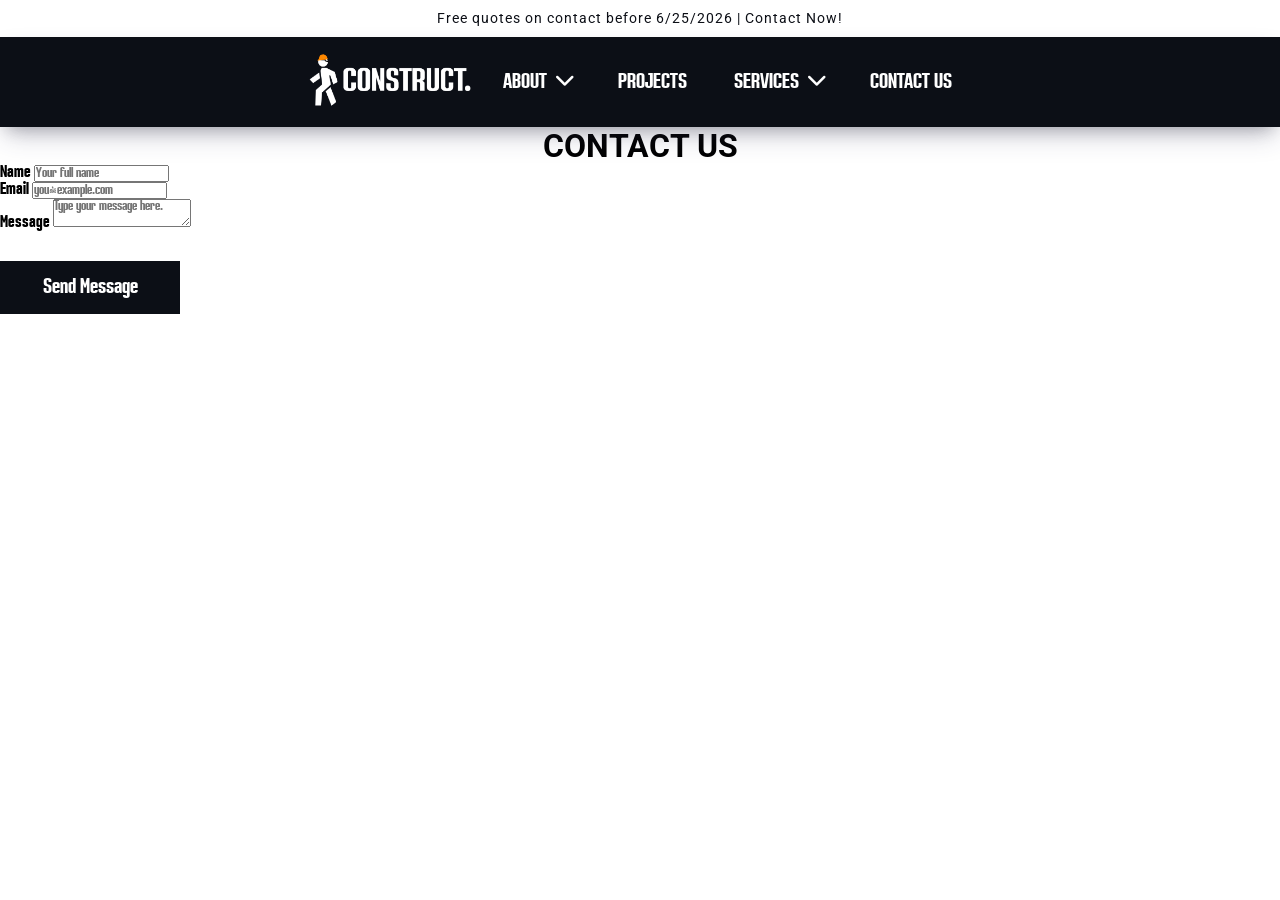
==== contact.html @ 003ff755 "Add files via upload" ====
<!DOCTYPE html>
<html lang="en">
<head>
    <meta charset="UTF-8">
    <link rel="icon" type="x-icon" href="textures/logo.png">
    <meta name="viewport" content="width=device-width, initial-scale=1.0">
    <title>Construct. | Engineering & Project Managing</title>
    <link rel="stylesheet" href="style.css">
    <link rel="stylesheet" href="https://cdnjs.cloudflare.com/ajax/libs/font-awesome/6.3.0/css/all.min.css">
<body>
    <a href="contact.html" class="announcement-bar">
        <p>Free quotes on contact before 6/25/2026 | Contact Now!</p>
    </a>
    <div class="nav-container">

        <div class="nav-logo">
            <a href="index.html"><img src="textures/FullLogo2.png" alt=""></a>
        </div>
        <i class="fa-solid fa-bars open-menu"></i>
        <div class="background"></div>

        <div class="nav-links-container">
           <i class="fa-solid fa-xmark close-menu"></i>
            
            <ul class="nav-links">
                <li class="nav-link-item dropdown-menu-branch">
                    <a href="#" data-toggle="dropdown-menu">ABOUT<i class="fa-solid fa-chevron-down"></i></a>
                
                    <ul class="dropdown-menu">
                        <li class="dropdown-menu-item"><a href="who-we-are.html">WHO WE ARE</a></li>
                        <li class="dropdown-menu-item"><a href="what-we-do.html">WHAT WE DO</a></li>
                    </ul>

                </li>
                <li class="nav-link-item"><a href="projects.html">PROJECTS</a></li>
                <li class="nav-link-item dropdown-menu-branch"><a href="#" data-toggle="dropdown-menu">SERVICES<i class="fa-solid fa-chevron-down"></i></a>
                
                    <ul class="dropdown-menu">
                        <li class="dropdown-menu-item"><a href="map.html">CONSTRUCTION</a></li>
                        <li class="dropdown-menu-item"><a href="model.html">DEMOLITION</a></li>
                        <li class="dropdown-menu-item"><a href="audio.html">RENOVATION</a></li>
                        <li class="dropdown-menu-item"><a href="texture.html">PLANNING</a></li>
                    </ul>
                </li>
                <li class="nav-link-item"><a href="contact.html">CONTACT US</a></li>
            </ul>
        </div>
    </div>

    <div class="contact-container">
        <h1>CONTACT US</h2>
        <form>
            <div class="form-group">
                <label for="name">Name</label>
                <input type="text" name="name" placeholder="Your full name" required>
            </div>
            <div class="form-group">
                <label for="email">Email</label>
                <input type="email" name="email" placeholder="you@example.com" required>
            </div>
            <div class="form-group">
                <label for="messag">Message</label>
                <textarea name="message" placeholder="Type your message here." required></textarea>
            </div>
            <button type="submit">Send Message</button>
        </form>
    </div>
    <script src="app.js"></script>
</body>
</html>
---- style.css ----
@import url('https://fonts.googleapis.com/css2?family=Roboto:ital,wght@0,100..900;1,100..900&display=swap');

@font-face {
    font-family: "Densa";
    src: url("fontspring-demo-densa_black-webfont.woff2") format("woff2"),
         url("fontspring-demo-densa_black-webfont.woff") format("woff");
    font-weight: black;
    font-style: normal;
    font-display: swap;
}

* {
    margin: 0;
    padding: 0;
    box-sizing: border-box;
    scroll-behavior: smooth;
    font-family: "Densa", "Roboto", sans-serif;
}

:root {
    --color-primary: #0c0f16;
    --color-secondary: #050609;
    --color-white: #fff;
    --color-white2: #cecece;
    --color-white3: #777777;
    --color-black-1: #0C0F16;
}

body {
    width: 100%;
    overflow-x: hidden;
}

.announcement-bar {
    display: block;
    width: 100%;
    background-color: var(--color-white);
    text-align: center;
    padding: 10px 16px;
    text-decoration: none;
    transition: 0.3s ease;
}

.announcement-bar:hover {
    background-color: var(--color-white2)
}

.announcement-bar p {
    color: var(--color-black-1);
    font-size: 14px;
    letter-spacing: 1px;
    font-family: "Roboto", sans-serif;
    display: inline-block;
}

.nav-container {
    width: 100%;
    height: 90px;
    box-shadow: rgba(50, 50, 93, 0.25) 0px 13px 27px -5px, rgba(0, 0, 0, 0.3) 0px 8px 16px -8px;
    display: flex;
    justify-content: center;
    gap: 0rem;
    background-color: var(--color-primary);
    align-items: center;
    padding: 0 2rem;
    position: sticky;
    top: 0;
    z-index: 999;
}

.nav-logo {
    width: 175px;
    padding: 1rem 0;
}

.nav-logo img {
    width: 100%;
    object-fit: cover;
    transition: 0.3s ease;
}

.nav-logo img:hover {
    color: var(--color-primary);
    background-color: var(--color-secondary);
}

.nav-links-container {
    display: flex;
    justify-content: center;
    padding: 16px 0;
}

.nav-links {
    list-style: none;
}

.nav-links > .nav-link-item {
    display: inline-block;
    margin: 2px;
    position: relative;
}

.nav-links > .nav-link-item > a {
    text-decoration: none;
    display: flex;
    padding: 16px 20px;
    color: var(--color-white);
    font-size: 20px;
    transition: 0.3s ease;
    align-items: center;
}

.nav-links > .nav-link-item:hover > a {
color: var(--color-white);
background-color: var(--color-secondary);
}

.nav-link-item > a > .fa-chevron-down {
    display: inline-block;
    height: 24px;
    width: 16px;
    margin-left: 8px;
    transition: 0.3s ease;
    pointer-events: none;
}

.nav-link-item:hover > a > .fa-chevron-down {
    transform: rotate(-180deg);
}

.nav-links > .nav-link-item > .dropdown-menu {
    width: 200px;
    position: absolute;
    top: 80%;
    left: 16px;
    overflow: hidden;
    background-color: var(--color-primary);
    transform: translateY(0);
    transition: 0.3s ease;
    visibility: hidden;
    opacity: 0;
    box-shadow: rgba(50, 50, 93, 0.25) 0px 13px 27px -5px, rgba(0, 0, 0, 0.3) 0px 8px 16px -8px;
}

.nav-links > .nav-link-item:hover > .dropdown-menu {
transform: translateY(8px);
visibility: visible;
opacity: 1;
}

.nav-links > .nav-link-item > .dropdown-menu > .dropdown-menu-item {
    list-style: none;
}

.nav-links > .nav-link-item > .dropdown-menu > .dropdown-menu-item > a {
    text-decoration: none;
    display: block;
    color: var(--color-white);
    font-size: 20px;
    transition: 0.3s ease;
    padding: 16px;
}

.nav-links > .nav-link-item > .dropdown-menu > .dropdown-menu-item > a:hover {
   color:  var(--color-white);
   background-color: var(--color-secondary);
}

/* hero section*/

h1, h2, p{
    font-family: "Roboto", sans-serif;
    display: flex;
    justify-content: center;
    align-items: center;
}

.hero-container {
    width: 100%;
    height: 100vh;
    padding: 0 8%;
    display: flex;
    justify-content: center;
    align-items: center;
}

.hero-content {
    display: flex;
    flex-direction: column;
    align-items: center;
    justify-content: center;
    text-align: center;
}

button {
    width: 180px;
    color: var(--color-white);
    font-size: 20px;
    padding: 16px 20px;
    background: var(--color-primary);
    border: 0;
    margin-top: 30px;
    cursor: pointer;
    transition: 0.3s ease;
}

button:hover {
   color:  var(--color-white);
   background-color: var(--color-secondary);
}

.nav-container .background {
    position: fixed;
    z-index: 998;
    background-color: #00000071;
    left: 0;
    top: 0;
    height: 100%;
    width: 100%;
    visibility: hidden; 
    opacity: 0;
    transition: 0.3s ease in;
}

.nav-container .background.active {
    visibility: visible;
    opacity: 1;
    transition: 0.3s ease out;
}

.nav-container .open-menu {
    display: none;
    font-size: 24px;
    margin-bottom: 5px;
    color: var(--color-white);
}

.nav-container .close-menu {
    display: none;
    font-size: 24px;
    margin-bottom: 5px;
    color: var(--color-white);
}

@media (max-width: 992px){
    body {
        max-width: 992px;
        overflow: hidden;
    }

    .nav-container {
        justify-content: space-between;
        padding: 0 3rem;
    }

    .nav-links-container {
        position: fixed;
        right: -400px;
        visibility: hidden;
        width: 400px;
        height: 100vh;
        top: 0;
        overflow-y: auto;
        background-color: var(--color-primary);
        z-index: 999;
        padding: 15px;
        transition: all 0.3s ease-in;
        display: block;
        flex: unset;
        justify-content: flex-start;
    }

    .nav-container .nav-links-container.open {
    visibility: visible;
    transition: all 0.3s ease-out;
    right: 0;
    }

    .nav-links-container > .nav-links > .nav-link-item {
    display: block;
    margin: 0;
    }

    .nav-links-container > .nav-links > .nav-link-item > a {
        color: var(--color-white);
        padding: 24px 16px;
        border-bottom: 1px solid #ffffff20;
        display: flex;
        justify-content: space-between;
    }

    .nav-link-item:hover > a > .fa-chevron-down {
        transform: rotate(0);
    }

    .nav-container > .nav-links-container > .nav-links > .dropdown-menu-branch.active > a .fa-chevron-down {
        transform: rotate(-180deg);
    }

    .nav-links > .nav-link-item > .dropdown-menu {
        width: 100%;
        position: relative;
        opacity: 1;
        visibility: visible;
        border-radius: 0;
        border-bottom: 1px solid #ffffff20;
        background-color: transparent;
        transform: translateY(0px);
        box-shadow: none;
        padding: 0px;
        left: auto;
        max-height: 0;
        overflow: hidden;
    }

    .nav-links > .nav-link-item:hover > .dropdown-menu {
        transform: translateY(0px);
     }

    .nav-links > .nav-link-item > .dropdown-menu > .dropdown-menu-item > a {
        color: var(--color-white2);
        border: none;
    }
    nav-links 
    > .nav-link-item 
    > .dropdown-menu 
    > .dropdown-menu-item
    > a:hover {
    color: var(--color-white);
    }

    .nav-logo {
        padding: 1.5rem 0;
    }

    .nav-container .open-menu {
        cursor: pointer;
        display: block;
    }
    .nav-container .close-menu {
        display: block;
        padding: 16px;
        cursor: pointer;
        width: fit-content;
    }
}
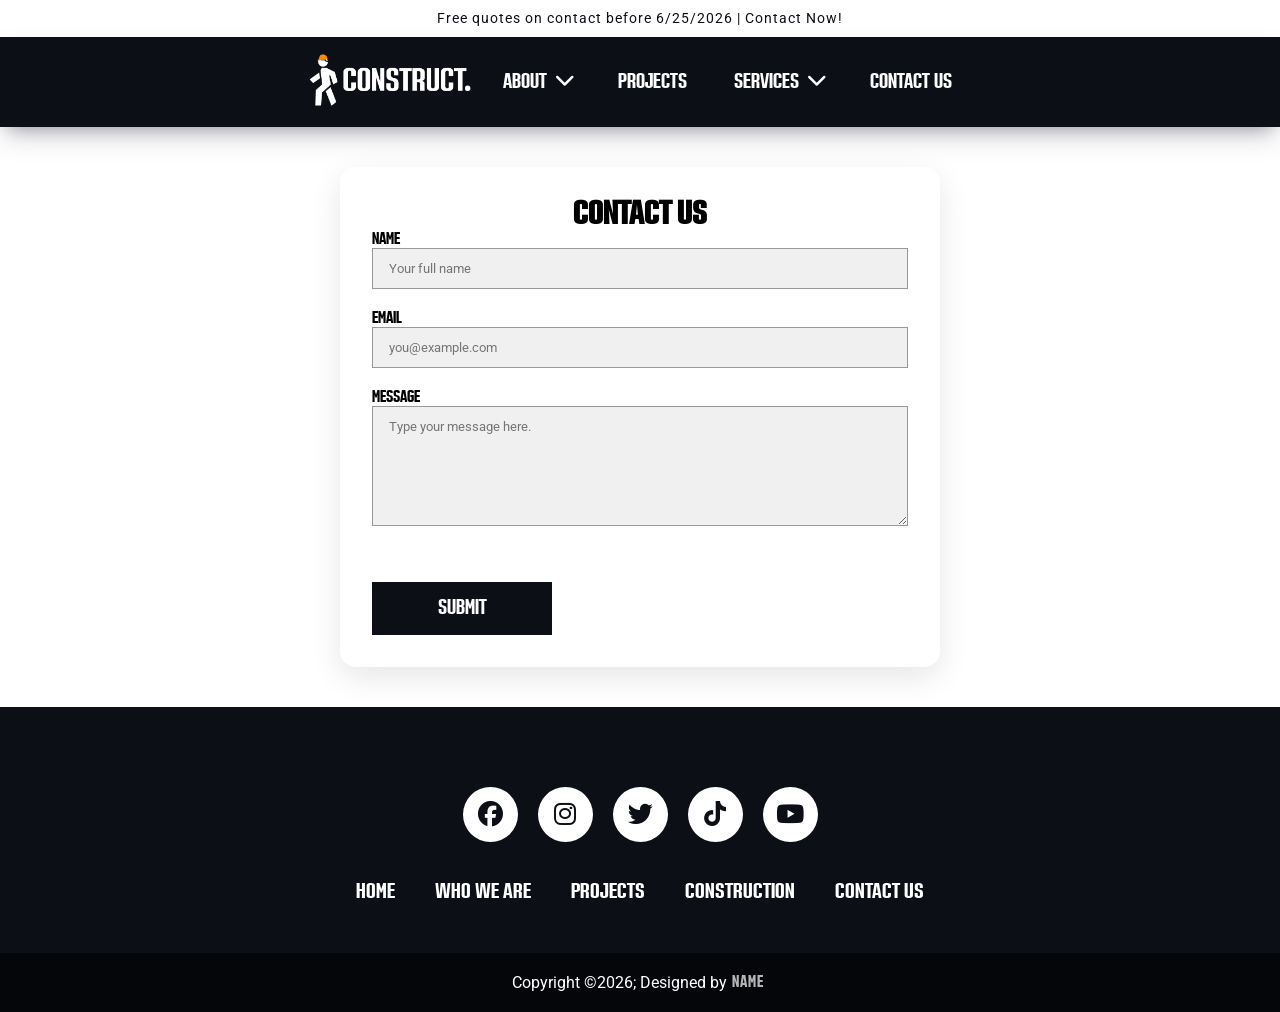
==== commit 8392ff8a: "Update contact.html" ====
--- a/contact.html
+++ b/contact.html
@@ -48,23 +48,51 @@
     </div>
 
     <div class="contact-container">
-        <h1>CONTACT US</h2>
+        <h1>CONTACT US</h1>
         <form>
             <div class="form-group">
-                <label for="name">Name</label>
+                <label for="name">NAME</label>
                 <input type="text" name="name" placeholder="Your full name" required>
             </div>
             <div class="form-group">
-                <label for="email">Email</label>
+                <label for="email">EMAIL</label>
                 <input type="email" name="email" placeholder="you@example.com" required>
             </div>
             <div class="form-group">
-                <label for="messag">Message</label>
+                <label for="messag">MESSAGE</label>
                 <textarea name="message" placeholder="Type your message here." required></textarea>
             </div>
-            <button type="submit">Send Message</button>
+            <button type="submit">SUBMIT</button>
         </form>
     </div>
+
+</div>
+    <footer>
+        <div class="footerContainer">
+        <div class="socialIcons">
+            <a href="https://facebook.com" target="_blank" rel="noopener noreferrer"><i class="fa-brands fa-facebook"></i></a>
+            <a href="https://instagram.com" target="_blank" rel="noopener noreferrer"><i class="fa-brands fa-instagram"></i></a>
+            <a href="https://x.com" target="_blank" rel="noopener noreferrer"><i class="fa-brands fa-twitter">‌</i></a>
+            <a href="https://tiktok.com" target="_blank" rel="noopener noreferrer"><i class="fa-brands fa-tiktok"></i></a>
+            <a href="https://youtube.com" target="_blank" rel="noopener noreferrer"><i class="fa-brands fa-youtube"></i></a>
+        </div>
+        <div class="footerNav">
+            <ul>
+                <li><a href="index.html">HOME</a></li>
+                <li><a href="who-we-are.html">WHO WE ARE</a></li>
+                <li><a href="projects.html">PROJECTS</a></li>
+                <li><a href="construction.html">CONSTRUCTION</a></li>
+                <li><a href="contact.html">CONTACT US</a></li>
+            </ul>
+        </div>
+        
+    </div>
+    <div class="footerBottom">
+            <p>Copyright &copy;2026; Designed by <span class="designer">Name</span></p>
+        </div>
+</footer>
+</div>
+
     <script src="app.js"></script>
 </body>
 </html>
--- a/style.css
+++ b/style.css
@@ -166,30 +166,106 @@
    background-color: var(--color-secondary);
 }
 
+.site-wrapper {
+    display: flex;
+    flex-direction: column;
+    min-height: 100vh;
+}
+
+/* contact section*/
+
+.contact-container {
+    background-color: #fff;
+    border-radius: 16px;
+    box-shadow: 0 10px 30px rgba(0, 0, 0, 0.1);
+    max-width: 600px;
+    width: 100%;
+    padding: 32px;
+    margin: 40px auto;
+}
+
+.form-group {
+    margin-bottom: 22px;
+}
+
+input, textarea{
+    width: 100%;
+    padding: 12px 16px;
+    border: 1px solid #999;
+    font-size: 16px;
+    background-color: #f0f0f0;
+    font-family: "Roboto", sans-serif;
+    font-size: 13px;
+}
+
+
+textarea{
+    resize: vertical;
+    min-height: 120px;
+    
+}
+
+input::placeholder,
+textarea::placeholder {
+    font-family: "Roboto", sans-serif;
+    font-size: 13px;
+}
+
 /* hero section*/
 
-h1, h2, p{
+h1{
+    font-family: "Densa", "Roboto", sans-serif;
+    display: flex;
+    justify-content: center;
+    align-items: center;
+}
+
+h2, h3, p{
     font-family: "Roboto", sans-serif;
     display: flex;
     justify-content: center;
     align-items: center;
 }
 
+h4 {
+    font-family: "Roboto", sans-serif;
+}
+
+
+
 .hero-container {
-    width: 100%;
-    height: 100vh;
-    padding: 0 8%;
-    display: flex;
-    justify-content: center;
-    align-items: center;
+    position: relative;
+    width: 100%;
+    min-height: 80vh;
+    display: flex;
+    align-items: center;
+    justify-content: center;
+    flex-grow: 1;
+    overflow: hidden;
 }
 
 .hero-content {
     display: flex;
+    z-index: 2;
     flex-direction: column;
     align-items: center;
     justify-content: center;
     text-align: center;
+}
+
+.hero-image {
+    position: absolute;
+    top: 0;
+    left: 0;
+    width: 100%;
+    height: 100%;
+    z-index: 1;
+}
+
+.hero-image img {
+    width: 100%;
+    height: 100%;
+    object-fit: cover;
 }
 
 button {
@@ -240,6 +316,86 @@
     font-size: 24px;
     margin-bottom: 5px;
     color: var(--color-white);
+}
+
+/* Footer */
+
+footer {
+    background-color: var(--color-primary);
+}
+
+.footerContainer {
+    width: 100%;
+    padding: 70px 30px 20px;
+}
+
+.socialIcons {
+    display: flex;
+    justify-content: center;
+}
+
+.socialIcons a{
+    display: inline-flex;
+    align-items: center;
+    justify-content: center;
+    width: 55px;
+    height: 55px;
+    background-color: var(--color-white);
+    border-radius: 50%;
+    margin: 10px;
+    transition: 0.3s ease;
+    text-decoration: none;
+}
+
+.socialIcons a i{
+    font-size: 25px;
+    color: var(--color-primary);
+    transition: 0.3s ease;
+
+}
+
+.socialIcons a:hover {
+    background-color: var(--color-primary);
+}
+
+.socialIcons a:hover i{
+    color: var(--color-white);
+}
+
+.footerNav {
+    margin: 30px 0;
+}
+
+.footerNav ul {
+    display: flex;
+    justify-content: center;
+    list-style-type: none;
+}
+
+.footerNav ul li a {
+    color: var(--color-white);
+    margin: 20px;
+    text-decoration: none;
+    font-size: 1.3em;
+    transition: 0.3s ease;
+}
+
+.footerBottom {
+    background-color: var(--color-secondary);
+    padding: 20px;
+    text-align: center
+}
+
+.footerBottom p{
+    color: var(--color-white);
+}
+
+.designer {
+    opacity: 0.7;
+    text-transform: uppercase;
+    letter-spacing: 1px;
+    font-weight: 400;
+    margin: 0px 5px;
 }
 
 @media (max-width: 992px){
@@ -343,4 +499,13 @@
         cursor: pointer;
         width: fit-content;
     }
-}
+
+    .footerNav ul {
+        flex-direction: column;
+    }
+    .footerNav ul li {
+        width: 100%;
+        text-align: center;
+        margin: 10px
+    }
+}
